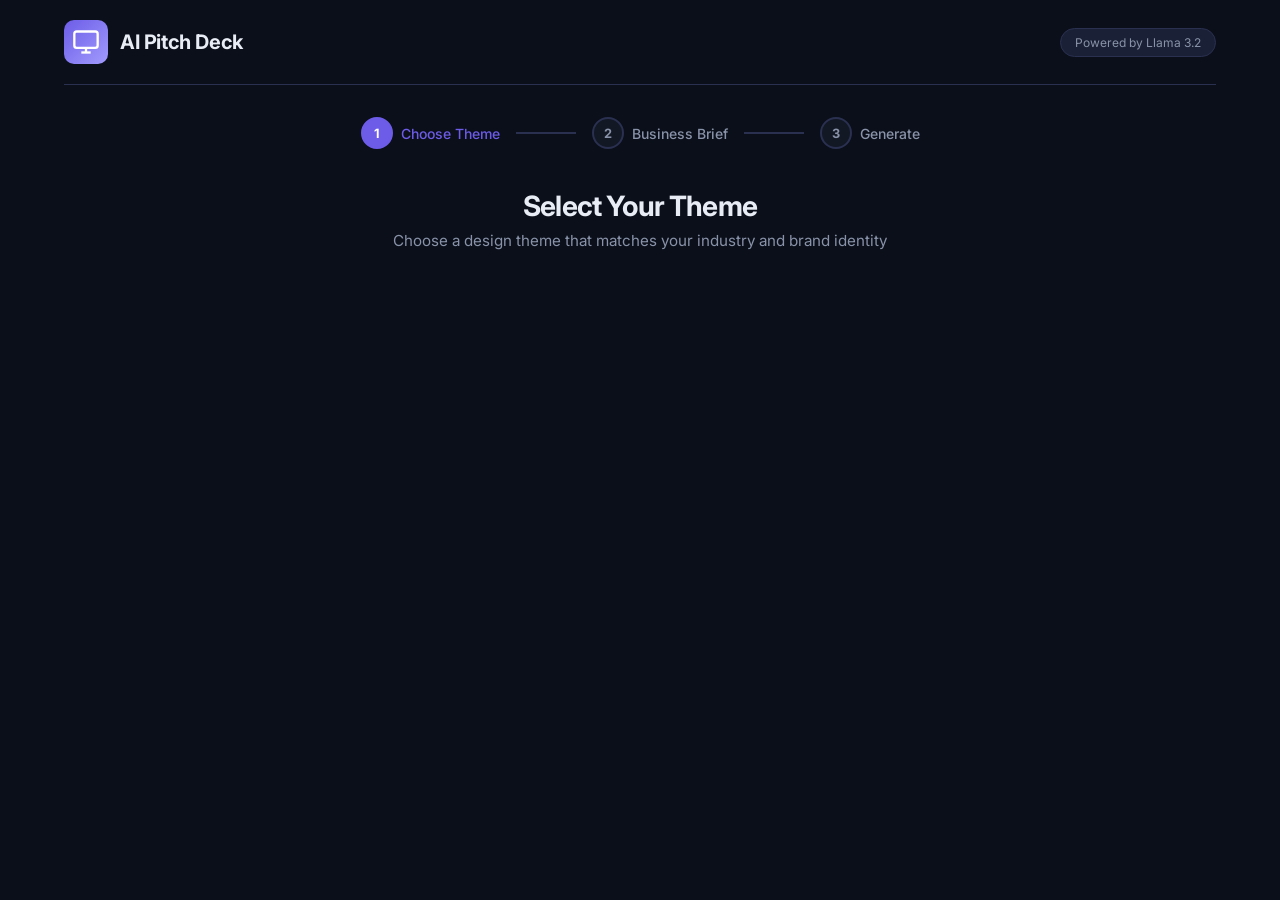
==== templates/index.html @ 1d55a35e "Initial commit of AI Pitch Deck project" ====
<!DOCTYPE html>
<html lang="en">
<head>
    <meta charset="UTF-8">
    <meta name="viewport" content="width=device-width, initial-scale=1.0">
    <title>AI Pitch Deck Generator</title>
    <link rel="stylesheet" href="/static/css/style.css">
    <link href="https://fonts.googleapis.com/css2?family=Inter:wght@300;400;500;600;700;800&display=swap" rel="stylesheet">
</head>
<body>
    <div class="app">
        <!-- Header -->
        <header class="header">
            <div class="logo">
                <div class="logo-icon">
                    <svg width="28" height="28" viewBox="0 0 24 24" fill="none" stroke="currentColor" stroke-width="2">
                        <rect x="2" y="3" width="20" height="14" rx="2" ry="2"></rect>
                        <line x1="8" y1="21" x2="16" y2="21"></line>
                        <line x1="12" y1="17" x2="12" y2="21"></line>
                    </svg>
                </div>
                <span class="logo-text">AI Pitch Deck</span>
            </div>
            <div class="header-badge">Powered by Llama 3.2</div>
        </header>

        <!-- Step Indicator -->
        <div class="steps-bar">
            <div class="step active" data-step="1">
                <div class="step-circle">1</div>
                <span>Choose Theme</span>
            </div>
            <div class="step-line"></div>
            <div class="step" data-step="2">
                <div class="step-circle">2</div>
                <span>Business Brief</span>
            </div>
            <div class="step-line"></div>
            <div class="step" data-step="3">
                <div class="step-circle">3</div>
                <span>Generate</span>
            </div>
        </div>

        <!-- Step 1: Theme Selection -->
        <section id="step1" class="step-content active">
            <div class="section-header">
                <h2>Select Your Theme</h2>
                <p>Choose a design theme that matches your industry and brand identity</p>
            </div>
            <div id="themes-grid" class="themes-grid">
                <!-- Themes loaded via JS -->
            </div>
        </section>

        <!-- Step 2: Business Brief -->
        <section id="step2" class="step-content">
            <div class="section-header">
                <h2>Your Business Brief</h2>
                <p>Tell us about your brand and we'll create a compelling pitch deck</p>
            </div>
            <form id="brief-form" class="brief-form">
                <div class="form-row">
                    <div class="form-group">
                        <label for="brand_name">Brand / Company Name</label>
                        <input type="text" id="brand_name" placeholder="e.g., NovaTech Solutions" required>
                    </div>
                    <div class="form-group">
                        <label for="tone">Tone & Style</label>
                        <select id="tone">
                            <option value="professional">Professional</option>
                            <option value="bold">Bold & Confident</option>
                            <option value="friendly">Friendly & Approachable</option>
                            <option value="inspirational">Inspirational</option>
                            <option value="minimal">Minimal & Clean</option>
                            <option value="playful">Playful & Creative</option>
                        </select>
                    </div>
                </div>
                <div class="form-group">
                    <label for="problem_statement">Problem Statement</label>
                    <textarea id="problem_statement" rows="3" placeholder="What problem does your brand solve? e.g., Small businesses struggle to create professional marketing materials without expensive agencies..." required></textarea>
                </div>
                <div class="form-group">
                    <label for="target_audience">Target Audience</label>
                    <textarea id="target_audience" rows="2" placeholder="Who is your ideal customer? e.g., Marketing managers at mid-size B2B companies aged 28-45..." required></textarea>
                </div>
                <div class="form-group">
                    <label for="additional_context">Additional Context <span class="optional">(optional)</span></label>
                    <textarea id="additional_context" rows="2" placeholder="Any extra details: key features, competitive advantages, recent achievements..."></textarea>
                </div>
                <div class="form-actions">
                    <button type="button" class="btn btn-secondary" onclick="goToStep(1)">
                        <svg width="16" height="16" viewBox="0 0 24 24" fill="none" stroke="currentColor" stroke-width="2"><polyline points="15 18 9 12 15 6"></polyline></svg>
                        Back
                    </button>
                    <button type="submit" class="btn btn-primary">
                        Generate Pitch Deck
                        <svg width="16" height="16" viewBox="0 0 24 24" fill="none" stroke="currentColor" stroke-width="2"><polyline points="9 18 15 12 9 6"></polyline></svg>
                    </button>
                </div>
            </form>
        </section>

        <!-- Step 3: Generation Progress -->
        <section id="step3" class="step-content">
            <div class="generation-container">
                <div id="progress-view" class="progress-view">
                    <div class="progress-icon">
                        <div class="spinner"></div>
                    </div>
                    <h2 id="progress-title">Generating Your Pitch Deck</h2>
                    <p id="progress-message">Starting AI agents...</p>
                    <div class="progress-bar-container">
                        <div class="progress-bar" id="progress-bar" style="width: 0%"></div>
                    </div>
                    <div class="progress-percent" id="progress-percent">0%</div>

                    <div class="agent-stages">
                        <div class="agent-stage" id="stage-research">
                            <div class="agent-icon">
                                <svg width="18" height="18" viewBox="0 0 24 24" fill="none" stroke="currentColor" stroke-width="2"><circle cx="11" cy="11" r="8"></circle><line x1="21" y1="21" x2="16.65" y2="16.65"></line></svg>
                            </div>
                            <span>Market Research</span>
                            <div class="agent-status"></div>
                        </div>
                        <div class="agent-stage" id="stage-strategy">
                            <div class="agent-icon">
                                <svg width="18" height="18" viewBox="0 0 24 24" fill="none" stroke="currentColor" stroke-width="2"><polygon points="12 2 2 7 12 12 22 7 12 2"></polygon><polyline points="2 17 12 22 22 17"></polyline><polyline points="2 12 12 17 22 12"></polyline></svg>
                            </div>
                            <span>Strategy</span>
                            <div class="agent-status"></div>
                        </div>
                        <div class="agent-stage" id="stage-creative">
                            <div class="agent-icon">
                                <svg width="18" height="18" viewBox="0 0 24 24" fill="none" stroke="currentColor" stroke-width="2"><path d="M12 19l7-7 3 3-7 7-3-3z"></path><path d="M18 13l-1.5-7.5L2 2l3.5 14.5L13 18l5-5z"></path></svg>
                            </div>
                            <span>Creative Content</span>
                            <div class="agent-status"></div>
                        </div>
                        <div class="agent-stage" id="stage-structure">
                            <div class="agent-icon">
                                <svg width="18" height="18" viewBox="0 0 24 24" fill="none" stroke="currentColor" stroke-width="2"><rect x="3" y="3" width="7" height="7"></rect><rect x="14" y="3" width="7" height="7"></rect><rect x="3" y="14" width="7" height="7"></rect><rect x="14" y="14" width="7" height="7"></rect></svg>
                            </div>
                            <span>Slide Structure</span>
                            <div class="agent-status"></div>
                        </div>
                        <div class="agent-stage" id="stage-review">
                            <div class="agent-icon">
                                <svg width="18" height="18" viewBox="0 0 24 24" fill="none" stroke="currentColor" stroke-width="2"><path d="M22 11.08V12a10 10 0 1 1-5.93-9.14"></path><polyline points="22 4 12 14.01 9 11.01"></polyline></svg>
                            </div>
                            <span>Quality Review</span>
                            <div class="agent-status"></div>
                        </div>
                        <div class="agent-stage" id="stage-build">
                            <div class="agent-icon">
                                <svg width="18" height="18" viewBox="0 0 24 24" fill="none" stroke="currentColor" stroke-width="2"><path d="M14 2H6a2 2 0 0 0-2 2v16a2 2 0 0 0 2 2h12a2 2 0 0 0 2-2V8z"></path><polyline points="14 2 14 8 20 8"></polyline></svg>
                            </div>
                            <span>Building PPTX</span>
                            <div class="agent-status"></div>
                        </div>
                    </div>
                </div>

                <div id="complete-view" class="complete-view" style="display:none">
                    <div class="complete-icon">
                        <svg width="64" height="64" viewBox="0 0 24 24" fill="none" stroke="currentColor" stroke-width="2">
                            <path d="M22 11.08V12a10 10 0 1 1-5.93-9.14"></path>
                            <polyline points="22 4 12 14.01 9 11.01"></polyline>
                        </svg>
                    </div>
                    <h2>Your Pitch Deck is Ready!</h2>
                    <p>15 professionally designed slides with AI-generated content</p>
                    <a id="download-btn" href="#" class="btn btn-primary btn-large" download>
                        <svg width="20" height="20" viewBox="0 0 24 24" fill="none" stroke="currentColor" stroke-width="2"><path d="M21 15v4a2 2 0 0 1-2 2H5a2 2 0 0 1-2-2v-4"></path><polyline points="7 10 12 15 17 10"></polyline><line x1="12" y1="15" x2="12" y2="3"></line></svg>
                        Download PPTX
                    </a>
                    <button class="btn btn-secondary" onclick="resetApp()">
                        Create Another Deck
                    </button>
                </div>
            </div>
        </section>
    </div>

    <script src="/static/js/app.js"></script>
</body>
</html>
---- static/css/style.css ----
/* ===== RESET & BASE ===== */
*, *::before, *::after { margin: 0; padding: 0; box-sizing: border-box; }
:root {
    --bg: #0B0F1A;
    --bg-card: #131825;
    --bg-elevated: #1A2035;
    --border: #2A3050;
    --text: #E8ECF4;
    --text-dim: #8892A8;
    --accent: #6C5CE7;
    --accent-glow: rgba(108, 92, 231, 0.3);
    --success: #00D68F;
    --radius: 12px;
    --radius-sm: 8px;
}
html { font-size: 16px; }
body {
    font-family: 'Inter', -apple-system, sans-serif;
    background: var(--bg);
    color: var(--text);
    min-height: 100vh;
    -webkit-font-smoothing: antialiased;
}

/* ===== APP CONTAINER ===== */
.app { max-width: 1200px; margin: 0 auto; padding: 0 24px 60px; }

/* ===== HEADER ===== */
.header {
    display: flex; align-items: center; justify-content: space-between;
    padding: 20px 0; border-bottom: 1px solid var(--border); margin-bottom: 32px;
}
.logo { display: flex; align-items: center; gap: 12px; }
.logo-icon {
    width: 44px; height: 44px; border-radius: 10px;
    background: linear-gradient(135deg, var(--accent), #a29bfe);
    display: flex; align-items: center; justify-content: center; color: white;
}
.logo-text { font-size: 1.25rem; font-weight: 700; letter-spacing: -0.02em; }
.header-badge {
    font-size: 0.75rem; padding: 6px 14px; border-radius: 20px;
    background: var(--bg-elevated); border: 1px solid var(--border); color: var(--text-dim);
}

/* ===== STEPS BAR ===== */
.steps-bar {
    display: flex; align-items: center; justify-content: center;
    gap: 0; margin-bottom: 40px;
}
.step {
    display: flex; align-items: center; gap: 8px;
    color: var(--text-dim); font-size: 0.875rem; font-weight: 500;
    transition: all 0.3s;
}
.step.active { color: var(--accent); }
.step.done { color: var(--success); }
.step-circle {
    width: 32px; height: 32px; border-radius: 50%;
    display: flex; align-items: center; justify-content: center;
    font-size: 0.8rem; font-weight: 700;
    border: 2px solid var(--border); background: var(--bg-card);
    transition: all 0.3s;
}
.step.active .step-circle {
    border-color: var(--accent); background: var(--accent); color: white;
}
.step.done .step-circle {
    border-color: var(--success); background: var(--success); color: white;
}
.step-line {
    width: 60px; height: 2px; background: var(--border); margin: 0 16px;
}

/* ===== STEP CONTENT ===== */
.step-content { display: none; animation: fadeIn 0.4s ease; }
.step-content.active { display: block; }
@keyframes fadeIn { from { opacity: 0; transform: translateY(12px); } to { opacity: 1; transform: translateY(0); } }

/* ===== SECTION HEADER ===== */
.section-header { text-align: center; margin-bottom: 32px; }
.section-header h2 { font-size: 1.75rem; font-weight: 700; letter-spacing: -0.03em; margin-bottom: 8px; }
.section-header p { color: var(--text-dim); font-size: 0.95rem; }

/* ===== THEMES GRID ===== */
.themes-grid {
    display: grid; grid-template-columns: repeat(auto-fill, minmax(260px, 1fr));
    gap: 16px; margin-bottom: 24px;
}
.theme-card {
    border: 2px solid var(--border); border-radius: var(--radius);
    padding: 20px; cursor: pointer; transition: all 0.25s;
    background: var(--bg-card); position: relative; overflow: hidden;
}
.theme-card:hover { border-color: var(--accent); transform: translateY(-2px); }
.theme-card.selected {
    border-color: var(--accent); box-shadow: 0 0 0 3px var(--accent-glow);
}
.theme-card.selected::after {
    content: ''; position: absolute; top: 12px; right: 12px;
    width: 24px; height: 24px; border-radius: 50%; background: var(--accent);
    display: flex; align-items: center; justify-content: center;
    background-image: url("data:image/svg+xml,%3Csvg xmlns='http://www.w3.org/2000/svg' width='14' height='14' viewBox='0 0 24 24' fill='none' stroke='white' stroke-width='3'%3E%3Cpolyline points='20 6 9 17 4 12'%3E%3C/polyline%3E%3C/svg%3E");
    background-repeat: no-repeat; background-position: center;
}
.theme-colors { display: flex; gap: 4px; margin-bottom: 12px; }
.theme-color-swatch {
    width: 32px; height: 32px; border-radius: 6px;
    border: 1px solid rgba(255,255,255,0.1);
}
.theme-color-swatch.large { width: 48px; }
.theme-name { font-weight: 600; font-size: 1rem; margin-bottom: 4px; }
.theme-desc { font-size: 0.8rem; color: var(--text-dim); line-height: 1.4; }
.theme-industry {
    display: inline-block; margin-top: 8px; font-size: 0.7rem;
    padding: 3px 8px; border-radius: 4px;
    background: var(--bg-elevated); color: var(--text-dim);
}

.theme-next-btn {
    display: block; margin: 24px auto 0; padding: 14px 40px;
    background: var(--accent); color: white; border: none; border-radius: var(--radius-sm);
    font-size: 1rem; font-weight: 600; cursor: pointer;
    transition: all 0.2s; opacity: 0.5; pointer-events: none;
}
.theme-next-btn.enabled { opacity: 1; pointer-events: auto; }
.theme-next-btn.enabled:hover { background: #5a4bd6; transform: translateY(-1px); }

/* ===== FORM ===== */
.brief-form { max-width: 720px; margin: 0 auto; }
.form-row { display: grid; grid-template-columns: 1fr 1fr; gap: 16px; }
.form-group { margin-bottom: 20px; }
.form-group label {
    display: block; font-size: 0.875rem; font-weight: 600; margin-bottom: 6px; color: var(--text);
}
.form-group .optional { color: var(--text-dim); font-weight: 400; }
.form-group input, .form-group textarea, .form-group select {
    width: 100%; padding: 12px 14px; border-radius: var(--radius-sm);
    border: 1px solid var(--border); background: var(--bg-elevated);
    color: var(--text); font-family: inherit; font-size: 0.9rem;
    transition: border-color 0.2s;
}
.form-group input:focus, .form-group textarea:focus, .form-group select:focus {
    outline: none; border-color: var(--accent); box-shadow: 0 0 0 3px var(--accent-glow);
}
.form-group textarea { resize: vertical; }
.form-group select { cursor: pointer; }
.form-group select option { background: var(--bg-elevated); }

.form-actions { display: flex; justify-content: space-between; margin-top: 8px; }

/* ===== BUTTONS ===== */
.btn {
    display: inline-flex; align-items: center; gap: 8px;
    padding: 12px 24px; border-radius: var(--radius-sm);
    font-size: 0.9rem; font-weight: 600; cursor: pointer;
    border: none; transition: all 0.2s; text-decoration: none;
}
.btn-primary { background: var(--accent); color: white; }
.btn-primary:hover { background: #5a4bd6; transform: translateY(-1px); }
.btn-secondary {
    background: transparent; color: var(--text-dim);
    border: 1px solid var(--border);
}
.btn-secondary:hover { border-color: var(--text-dim); color: var(--text); }
.btn-large { padding: 16px 40px; font-size: 1.05rem; }

/* ===== GENERATION PROGRESS ===== */
.generation-container { max-width: 600px; margin: 0 auto; text-align: center; }
.progress-view h2 { margin: 20px 0 8px; font-size: 1.5rem; }
.progress-view > p { color: var(--text-dim); margin-bottom: 28px; }

.spinner {
    width: 56px; height: 56px; border-radius: 50%;
    border: 3px solid var(--border); border-top-color: var(--accent);
    animation: spin 1s linear infinite; margin: 0 auto;
}
@keyframes spin { to { transform: rotate(360deg); } }

.progress-bar-container {
    width: 100%; height: 6px; background: var(--bg-elevated);
    border-radius: 3px; overflow: hidden; margin-bottom: 8px;
}
.progress-bar {
    height: 100%; background: linear-gradient(90deg, var(--accent), #a29bfe);
    border-radius: 3px; transition: width 0.5s ease;
}
.progress-percent { font-size: 0.85rem; color: var(--text-dim); margin-bottom: 32px; }

/* ===== AGENT STAGES ===== */
.agent-stages { text-align: left; }
.agent-stage {
    display: flex; align-items: center; gap: 12px;
    padding: 12px 16px; border-radius: var(--radius-sm);
    margin-bottom: 4px; color: var(--text-dim); transition: all 0.3s;
}
.agent-stage.active { background: var(--bg-elevated); color: var(--text); }
.agent-stage.done { color: var(--success); }
.agent-icon { width: 32px; height: 32px; display: flex; align-items: center; justify-content: center; }
.agent-stage span { flex: 1; font-size: 0.9rem; font-weight: 500; }
.agent-status { width: 20px; height: 20px; }
.agent-stage.active .agent-status {
    border: 2px solid var(--accent); border-top-color: transparent;
    border-radius: 50%; animation: spin 0.8s linear infinite;
}
.agent-stage.done .agent-status {
    background-image: url("data:image/svg+xml,%3Csvg xmlns='http://www.w3.org/2000/svg' width='16' height='16' viewBox='0 0 24 24' fill='none' stroke='%2300D68F' stroke-width='3'%3E%3Cpolyline points='20 6 9 17 4 12'%3E%3C/polyline%3E%3C/svg%3E");
    background-repeat: no-repeat; background-position: center;
}

/* ===== COMPLETE VIEW ===== */
.complete-view h2 { margin: 20px 0 8px; font-size: 1.5rem; }
.complete-view p { color: var(--text-dim); margin-bottom: 28px; }
.complete-icon { color: var(--success); margin-bottom: 8px; }
.complete-view .btn { margin: 0 8px 12px; }

/* ===== RESPONSIVE ===== */
@media (max-width: 640px) {
    .form-row { grid-template-columns: 1fr; }
    .themes-grid { grid-template-columns: 1fr 1fr; }
    .steps-bar { gap: 0; }
    .step span { display: none; }
    .step-line { width: 30px; margin: 0 8px; }
}
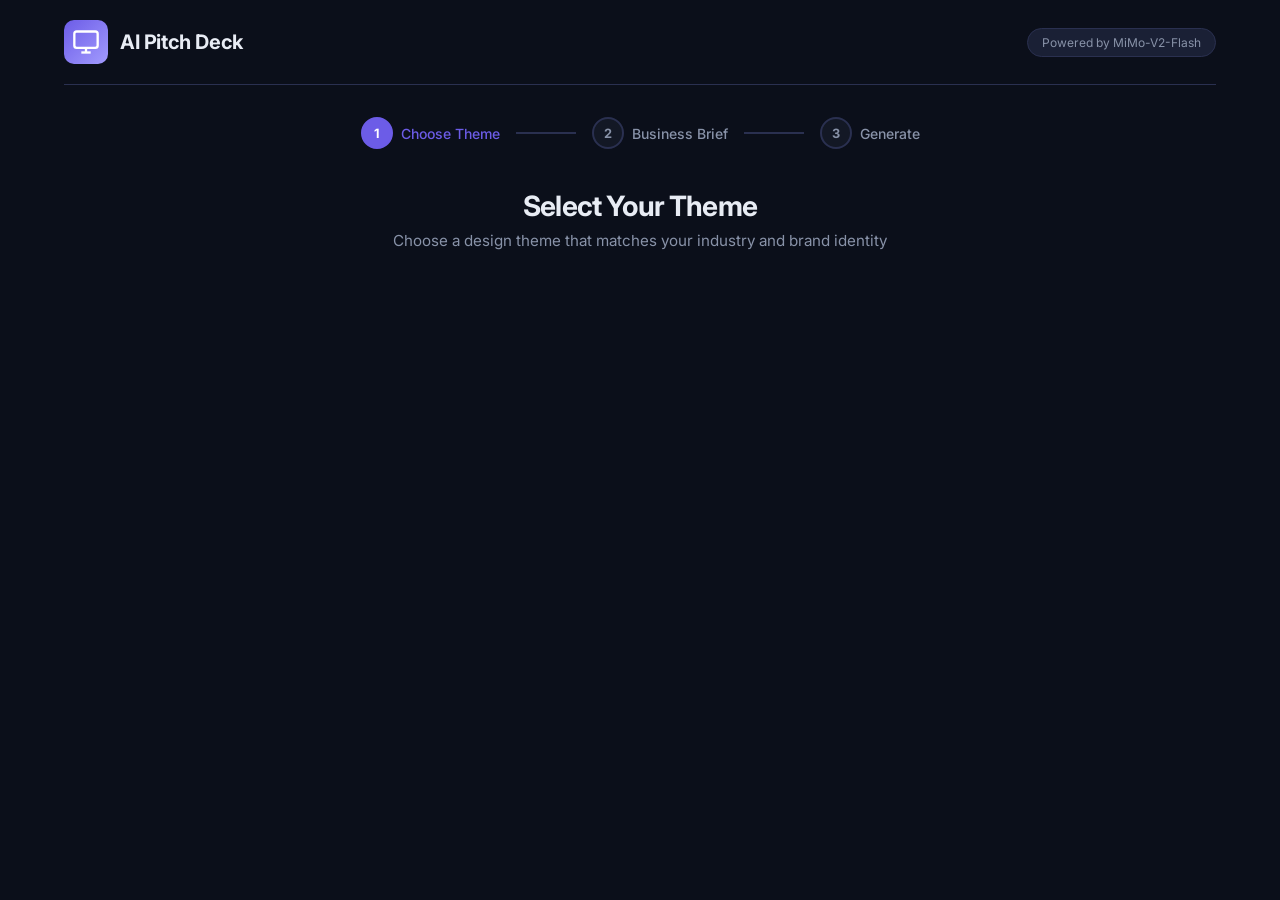
==== commit a6b23d96: "Replace Ollama with MiMo-V2-Flash via Hugging Face Inference API - Removed ollama_service.py and all" ====
--- a/templates/index.html
+++ b/templates/index.html
@@ -21,7 +21,7 @@
                 </div>
                 <span class="logo-text">AI Pitch Deck</span>
             </div>
-            <div class="header-badge">Powered by Llama 3.2</div>
+            <div class="header-badge">Powered by MiMo-V2-Flash</div>
         </header>
 
         <!-- Step Indicator -->
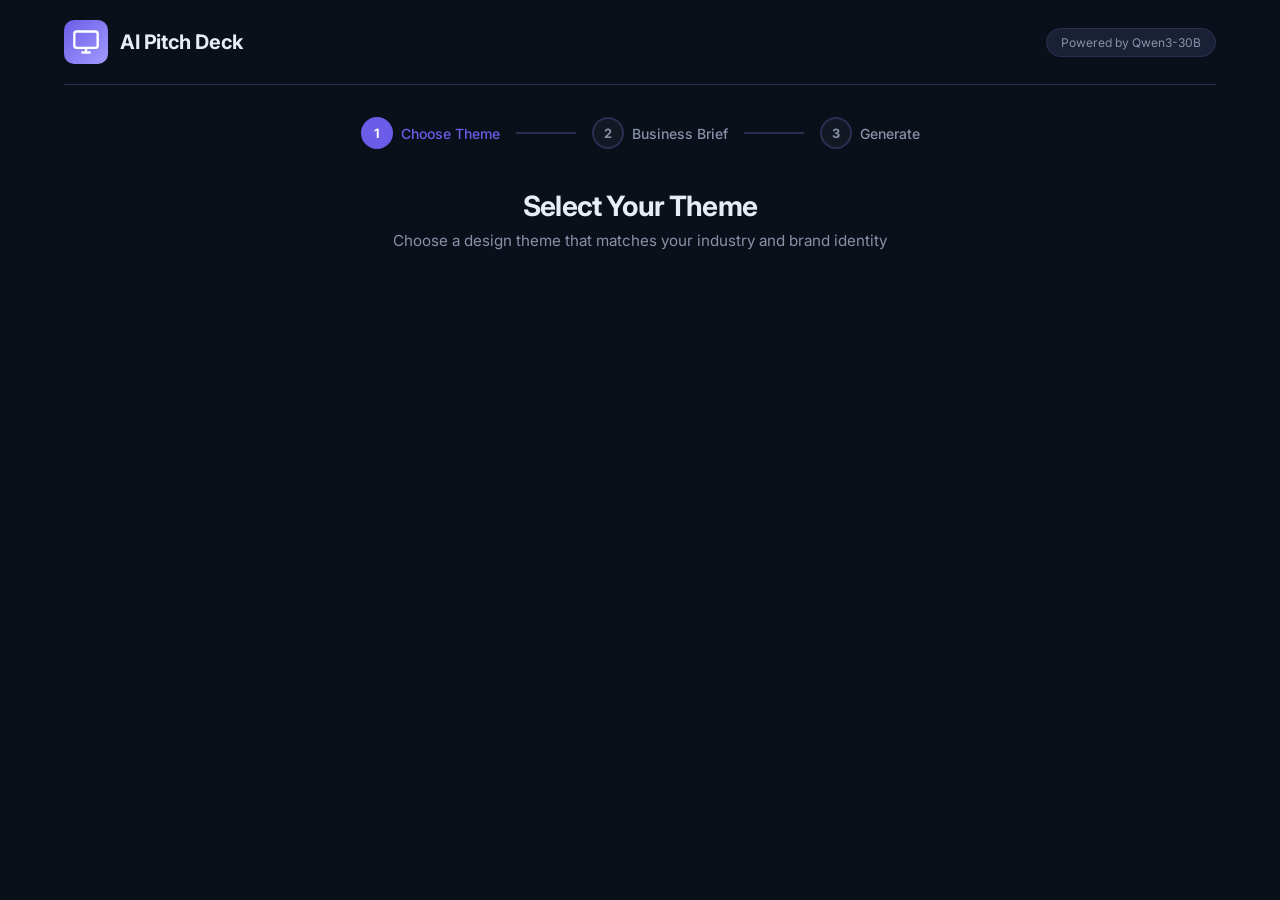
==== commit 0b6c39d9: "Replace all models with Qwen3-30B-A3B, fix issues, and update project - Replaced XiaomiMiMo/MiMo-V2-" ====
--- a/templates/index.html
+++ b/templates/index.html
@@ -21,7 +21,7 @@
                 </div>
                 <span class="logo-text">AI Pitch Deck</span>
             </div>
-            <div class="header-badge">Powered by MiMo-V2-Flash</div>
+            <div class="header-badge">Powered by Qwen3-30B</div>
         </header>
 
         <!-- Step Indicator -->
